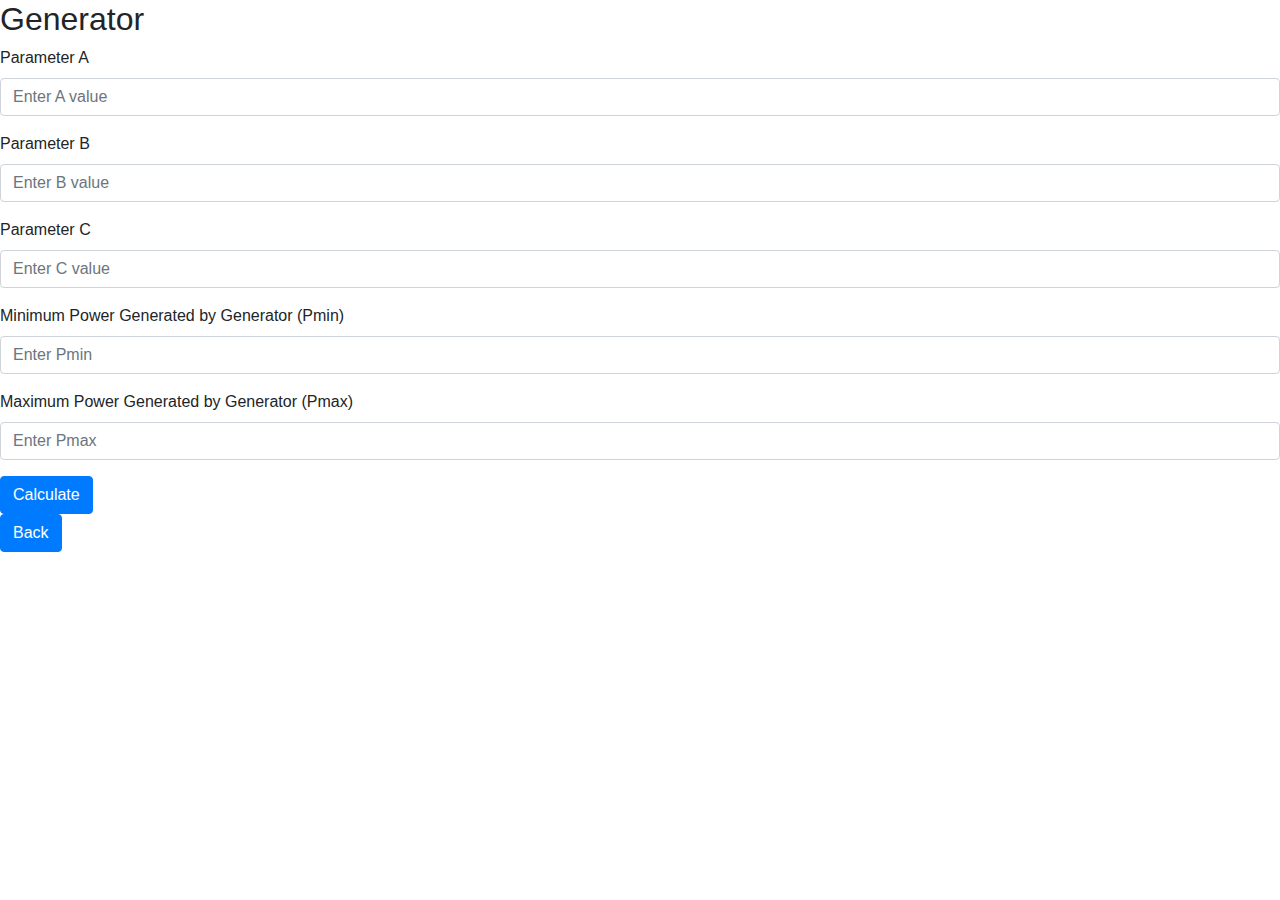
==== redirect.html @ 47142253 "Initial files upload" ====
<!DOCTYPE html>
<html lang="en">
<head>
    <meta charset="UTF-8">
    <meta http-equiv="X-UA-Compatible" content="IE=edge">
    <meta name="viewport" content="width=device-width, initial-scale=1.0">
    <!-- Bootstrap CSS -->
    <link rel="stylesheet" href="https://cdn.jsdelivr.net/npm/bootstrap@4.3.1/dist/css/bootstrap.min.css"
        integrity="sha384-ggOyR0iXCbMQv3Xipma34MD+dH/1fQ784/j6cY/iJTQUOhcWr7x9JvoRxT2MZw1T" crossorigin="anonymous">

    <title>Generator Parameters</title>
</head>
<body>
    <h2>Generator</h2>
    <form action="result.html">
        <div class="form-group">
            <label for="paramA">Parameter A</label>
            <input type="number" class="form-control" id="paramA" placeholder="Enter A value">
        </div>

        <div class="form-group">
            <label for="paramB">Parameter B</label>
            <input type="number" class="form-control" id="paramB" placeholder="Enter B value">
        </div>

        <div class="form-group">
            <label for="paramC">Parameter C</label>
            <input type="number" class="form-control" id="paramC" placeholder="Enter C value">
        </div>

        <div class="form-group">
            <label for="Pmin">Minimum Power Generated by Generator (Pmin)</label>
            <input type="number" class="form-control" id="Pmin" placeholder="Enter Pmin">
        </div>

        <div class="form-group">
            <label for="Pmax">Maximum Power Generated by Generator (Pmax)</label>
            <input type="number" class="form-control" id="Pmax" placeholder="Enter Pmax">
        </div>

        <button type="submit" class="btn btn-primary">Calculate</button>
    </form>
    <form action="index.html">
            <button type="submit" class="btn btn-primary">Back</button>
    </form>

    <script src="app.js"></script>
    <script src="https://code.jquery.com/jquery-3.3.1.slim.min.js"
        integrity="sha384-q8i/X+965DzO0rT7abK41JStQIAqVgRVzpbzo5smXKp4YfRvH+8abtTE1Pi6jizo"
        crossorigin="anonymous"></script>
    <script src="https://cdn.jsdelivr.net/npm/popper.js@1.14.7/dist/umd/popper.min.js"
        integrity="sha384-UO2eT0CpHqdSJQ6hJty5KVphtPhzWj9WO1clHTMGa3JDZwrnQq4sF86dIHNDz0W1"
        crossorigin="anonymous"></script>
    <script src="https://cdn.jsdelivr.net/npm/bootstrap@4.3.1/dist/js/bootstrap.min.js"
        integrity="sha384-JjSmVgyd0p3pXB1rRibZUAYoIIy6OrQ6VrjIEaFf/nJGzIxFDsf4x0xIM+B07jRM"
        crossorigin="anonymous"></script>
</body>
</html>
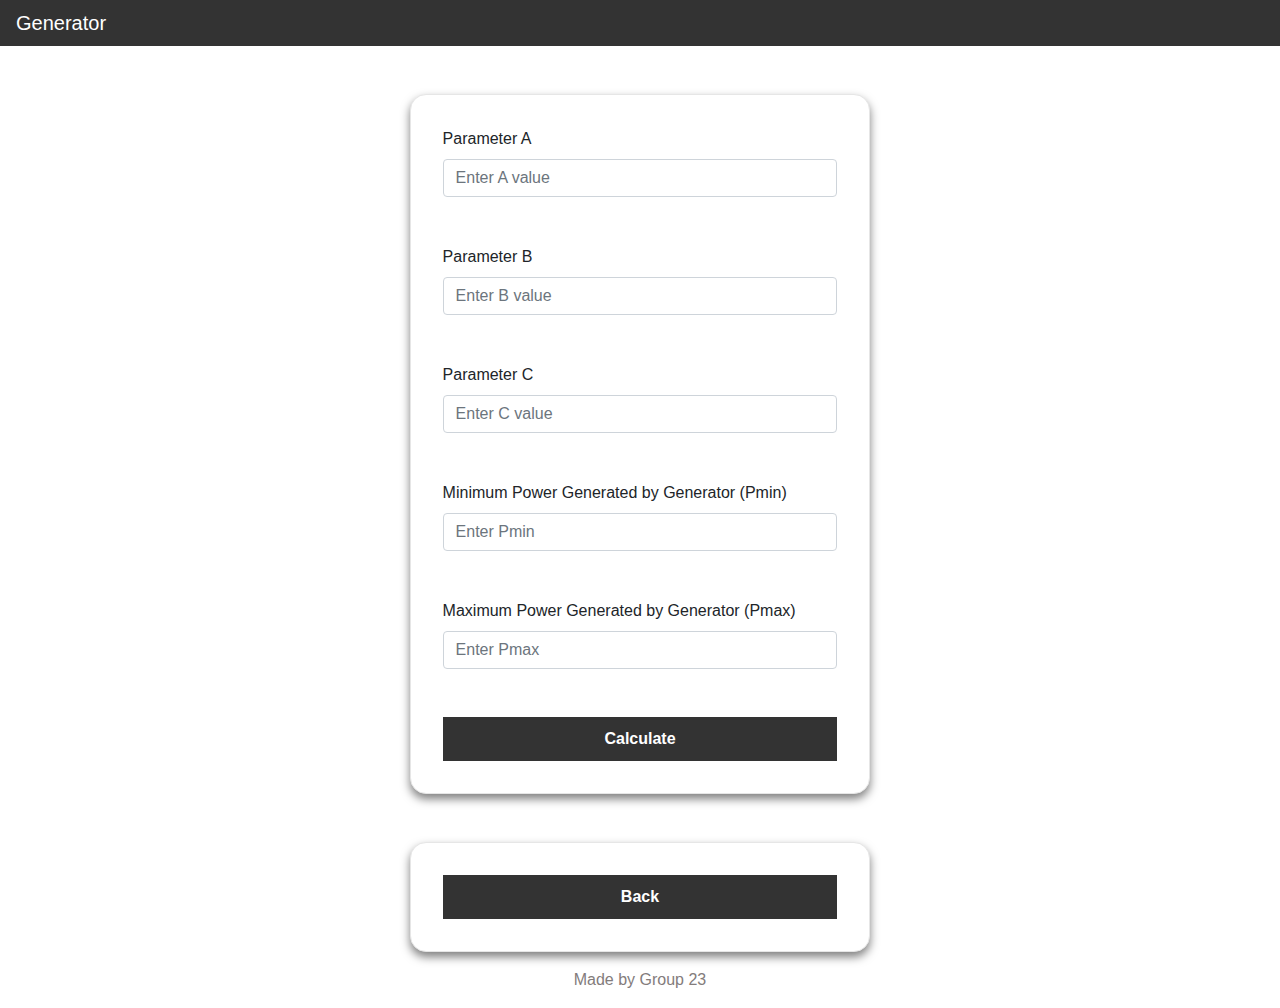
==== commit 85f9268f: "ui konjem done but paathuko" ====
--- a/redirect.html
+++ b/redirect.html
@@ -4,6 +4,8 @@
     <meta charset="UTF-8">
     <meta http-equiv="X-UA-Compatible" content="IE=edge">
     <meta name="viewport" content="width=device-width, initial-scale=1.0">
+    <link rel="stylesheet" href="style.css">
+
     <!-- Bootstrap CSS -->
     <link rel="stylesheet" href="https://cdn.jsdelivr.net/npm/bootstrap@4.3.1/dist/css/bootstrap.min.css"
         integrity="sha384-ggOyR0iXCbMQv3Xipma34MD+dH/1fQ784/j6cY/iJTQUOhcWr7x9JvoRxT2MZw1T" crossorigin="anonymous">
@@ -11,38 +13,45 @@
     <title>Generator Parameters</title>
 </head>
 <body>
-    <h2>Generator</h2>
-    <form action="result.html">
-        <div class="form-group">
-            <label for="paramA">Parameter A</label>
-            <input type="number" class="form-control" id="paramA" placeholder="Enter A value">
-        </div>
-
-        <div class="form-group">
-            <label for="paramB">Parameter B</label>
-            <input type="number" class="form-control" id="paramB" placeholder="Enter B value">
-        </div>
-
-        <div class="form-group">
-            <label for="paramC">Parameter C</label>
-            <input type="number" class="form-control" id="paramC" placeholder="Enter C value">
-        </div>
-
-        <div class="form-group">
-            <label for="Pmin">Minimum Power Generated by Generator (Pmin)</label>
-            <input type="number" class="form-control" id="Pmin" placeholder="Enter Pmin">
-        </div>
-
-        <div class="form-group">
-            <label for="Pmax">Maximum Power Generated by Generator (Pmax)</label>
-            <input type="number" class="form-control" id="Pmax" placeholder="Enter Pmax">
-        </div>
-
-        <button type="submit" class="btn btn-primary">Calculate</button>
-    </form>
-    <form action="index.html">
-            <button type="submit" class="btn btn-primary">Back</button>
-    </form>
+      <div class="navbar">
+        Generator
+      </div>
+      <div class = "center_div">
+        <form action="result.html" class="center_div my-5">
+            <div class="form-group">
+                <label for="paramA">Parameter A</label>
+                <input type="number" class="form-control" id="paramA" placeholder="Enter A value">
+            </div>
+    
+            <div class="form-group">
+                <label for="paramB">Parameter B</label>
+                <input type="number" class="form-control" id="paramB" placeholder="Enter B value">
+            </div>
+    
+            <div class="form-group">
+                <label for="paramC">Parameter C</label>
+                <input type="number" class="form-control" id="paramC" placeholder="Enter C value">
+            </div>
+    
+            <div class="form-group">
+                <label for="Pmin">Minimum Power Generated by Generator (Pmin)</label>
+                <input type="number" class="form-control" id="Pmin" placeholder="Enter Pmin">
+            </div>
+    
+            <div class="form-group">
+                <label for="Pmax">Maximum Power Generated by Generator (Pmax)</label>
+                <input type="number" class="form-control" id="Pmax" placeholder="Enter Pmax">
+            </div>
+    
+            <button type="submit">Calculate</button>
+        </form>
+        <form action="index.html" class="center_div">
+                <button type="submit" >Back</button>
+        </form>
+      </div>
+      <div class="footer">
+        <p>Made by Group 23</p>
+      </div>
 
     <script src="app.js"></script>
     <script src="https://code.jquery.com/jquery-3.3.1.slim.min.js"
--- a/style.css
+++ b/style.css
@@ -0,0 +1,94 @@
+.center_div{
+    margin: 0 auto;
+    width: 60%;
+
+}
+
+:root {
+    --input-border: #8b8a8b;
+    --input-focus-h: 245;
+    --input-focus-s: 100%;
+    --input-focus-l: 42%;
+  }
+
+.vertical-center {
+    margin: 0 ;
+    position: absolute;
+    top: 50%;
+    -ms-transform: translateY(-50%);
+    transform: translateY(-50%);
+  }
+
+  .input {
+    font-size: 16px;
+    font-size: max(16px, 1em);
+    font-family: inherit;
+    padding: 0.25em 0.5em;
+    background-color: #fff;
+    border: 2px solid var(--input-border);
+    border-radius: 4px;
+  }
+
+  .input:not(textarea) {
+    line-height: 1;
+    height: 2.25rem;
+  }
+
+  .navbar {
+    overflow: hidden;
+    background-color: #333;
+    position: fixed;
+    top: 0;
+    width: 100%;
+    color: #fff;
+    font-size: 20px;
+  }
+
+  form {
+    box-sizing: border-box;
+    padding: 2rem;
+    margin-top: 5rem;
+    border-radius: 1rem;
+    width: 60%;
+    background-color: hsl(0, 0%, 100%);
+    border: 1px solid hsl(0, 0%, 90%);
+    display: grid;
+    grid-template-columns: 1fr;
+    gap: 2rem;
+    box-shadow: 0px 5px 10px 0px rgba(0, 0, 0, 0.5);
+    transition: box-shadow .7s;
+  }
+
+ form:hover{
+    /*transform: translateY(2px);*/
+  box-shadow: 0px 10px 20px 2px rgba(0, 0, 0, 0.25);
+  }
+
+  button {
+
+    /* remove default behavior */
+    appearance:none;
+    -webkit-appearance:none;
+  
+    /* usual styles #3F51B5*/
+    padding:10px;
+    border:none;
+    background-color:#333;
+    color:#fff;
+    font-weight:600;
+    border-radius:5px;
+    width:100%;
+  
+  }
+
+  .footer {
+    position: relative;
+    left: 0;
+    bottom: 0;
+    width: 100%;
+    padding-top: 1rem;
+   /* background-color: #333; */
+    color: rgb(131, 124, 124);
+    text-align: center;
+ }
+ 